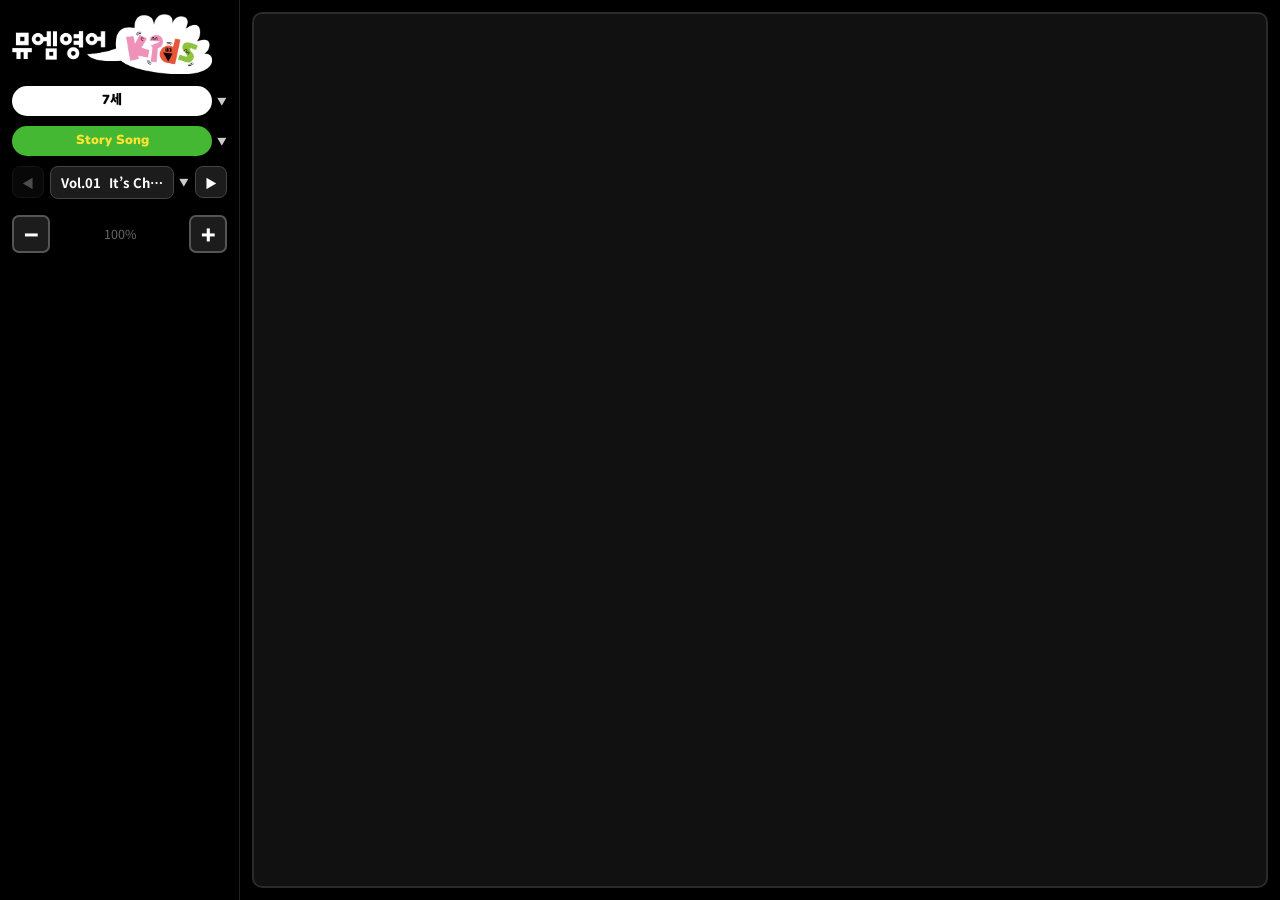
==== index.html @ e42fb7f7 "뮤엠영어 Kids 뷰어를 PWA로 리팩토링 - 단일 저장본 HTML을 index.html / css / js / sw.js / manifest로 분리 - 나이(4–7세) 선택, 나" ====
<!DOCTYPE html>
<html lang="ko">
<head>
<meta charset="UTF-8">
<meta name="viewport" content="width=device-width, initial-scale=1.0, viewport-fit=cover">
<title>뮤엠영어 Kids</title>
<meta name="description" content="뮤엠영어 Kids 학습 콘텐츠 뷰어">
<meta name="theme-color" content="#000000">
<meta name="robots" content="noindex">
<link rel="manifest" href="./manifest.webmanifest">
<link rel="icon" href="./favicon.ico" sizes="16x16">
<link rel="icon" href="./icons/icon-192.png" type="image/png" sizes="192x192">
<link rel="apple-touch-icon" href="./icons/apple-touch-icon.png">
<meta name="apple-mobile-web-app-capable" content="yes">
<meta name="mobile-web-app-capable" content="yes">
<meta name="apple-mobile-web-app-status-bar-style" content="black">
<meta name="apple-mobile-web-app-title" content="뮤엠Kids">
<link rel="preconnect" href="https://fonts.googleapis.com">
<link rel="preconnect" href="https://fonts.gstatic.com" crossorigin>
<link rel="stylesheet" href="https://fonts.googleapis.com/css2?family=Nunito:wght@700;900&family=Noto+Sans+KR:wght@400;700&display=swap">
<link rel="stylesheet" href="./css/app.css">
</head>
<body>
<div class="page">

  <!-- 좌측(세로: 상단) 패널 -->
  <header class="left-panel">

    <h1 class="logo-wrap">
      <img class="logo" src="./icons/logo.png" alt="뮤엠영어 Kids" width="1156" height="349">
    </h1>

    <div class="selector-row">
      <!-- 나이 -->
      <div class="dropdown" id="age-dd">
        <button type="button" class="dropdown-btn" aria-haspopup="listbox" aria-expanded="false" aria-label="나이 선택">
          <span class="age-pill" data-display></span>
          <span class="arrow" aria-hidden="true">▼</span>
        </button>
        <ul class="dropdown-panel" role="listbox" aria-label="나이"></ul>
      </div>

      <!-- 카테고리 -->
      <div class="dropdown" id="cat-dd">
        <button type="button" class="dropdown-btn" aria-haspopup="listbox" aria-expanded="false" aria-label="카테고리 선택">
          <span class="cat-pill" data-display></span>
          <span class="arrow" aria-hidden="true">▼</span>
        </button>
        <ul class="dropdown-panel" role="listbox" aria-label="카테고리"></ul>
      </div>

      <!-- Volume + 이전/다음 -->
      <div class="vol-row">
        <button type="button" class="nav-btn" id="prev-vol" aria-label="이전 Vol">◀</button>
        <div class="dropdown" id="vol-dd">
          <button type="button" class="dropdown-btn" aria-haspopup="listbox" aria-expanded="false" aria-label="Vol 선택">
            <span class="vol-pill" data-display></span>
            <span class="arrow" aria-hidden="true">▼</span>
          </button>
          <ul class="dropdown-panel" role="listbox" aria-label="Vol"></ul>
        </div>
        <button type="button" class="nav-btn" id="next-vol" aria-label="다음 Vol">▶</button>
      </div>
    </div>

    <!-- 가로 크기 조절 (가로 모드에서만 표시) -->
    <div class="width-ctrl">
      <button type="button" id="width-down" title="축소" aria-label="화면 폭 축소">−</button>
      <span class="size-label" id="size-label" aria-live="polite">100%</span>
      <button type="button" id="width-up" title="확대" aria-label="화면 폭 확대">+</button>
    </div>

    <button type="button" class="install-btn" id="install-btn" hidden>앱 설치</button>

  </header>

  <!-- 콘텐츠 영역 -->
  <main class="iframe-area">
    <div class="iframe-box">
      <iframe id="viewer" title="뮤엠영어 Kids 콘텐츠" allow="autoplay; fullscreen" allowfullscreen></iframe>
      <div class="offline-overlay" id="offline-overlay" hidden>
        <div class="big">오프라인</div>
        <div class="sub">인터넷 연결이 필요합니다.<br>연결되면 자동으로 다시 불러옵니다.</div>
      </div>
    </div>
  </main>

</div>

<!-- iOS 설치 안내 -->
<div class="modal" id="ios-modal" hidden>
  <div class="modal-card" role="dialog" aria-modal="true" aria-labelledby="ios-modal-title">
    <h2 id="ios-modal-title">홈 화면에 추가하기</h2>
    <p>Safari 하단의 <b>공유</b> 버튼을 누른 뒤<br><b>홈 화면에 추가</b>를 선택하세요.</p>
    <button type="button" id="ios-modal-close">확인</button>
  </div>
</div>

<script src="./js/data.js"></script>
<script src="./js/app.js"></script>
</body>
</html>
---- css/app.css ----
:root {
  --bg: #000;
  --fg: #fff;
  --muted: #666;
  --surface: #1c1c1c;
  --surface-hover: #2a2a2a;
  --panel: #1a1a1a;
  --line: #222;
  --line-strong: #444;
  --accent: #ffe234;
}

* { box-sizing: border-box; margin: 0; padding: 0; }
html, body {
  height: 100%; background: var(--bg); color: var(--fg);
  font-family: 'Noto Sans KR', sans-serif; overflow: hidden;
}
button { font: inherit; color: inherit; }
[hidden] { display: none !important; }

.page {
  display: flex; flex-direction: column; height: 100vh; height: 100dvh;
  padding: env(safe-area-inset-top) env(safe-area-inset-right) env(safe-area-inset-bottom) env(safe-area-inset-left);
}

.left-panel {
  display: flex; flex-direction: column; flex-shrink: 0;
  padding: 10px 14px 6px 14px; gap: 8px;
}

.iframe-area {
  flex: 1; padding: 0 12px 12px 12px;
  display: flex; flex-direction: column; min-height: 0;
}

/* ── 로고 ── */
.logo-wrap { display: flex; align-items: center; flex-shrink: 0; line-height: 0; }
.logo { height: 44px; width: auto; }

/* ── 셀렉터 ── */
.selector-row { display: flex; align-items: center; flex-wrap: wrap; gap: 8px; }
.dropdown { position: relative; }
.dropdown-btn {
  display: flex; align-items: center; gap: 5px; cursor: pointer; user-select: none;
  background: none; border: none; padding: 0; text-align: left;
}
.dropdown-btn:focus-visible, .nav-btn:focus-visible, .width-ctrl button:focus-visible,
.install-btn:focus-visible, .panel-item:focus-visible {
  outline: 2px solid var(--accent); outline-offset: 2px;
}

.cat-pill, .age-pill {
  display: flex; align-items: center; justify-content: center;
  font-family: 'Nunito', 'Noto Sans KR', sans-serif; font-weight: 900; font-size: 0.82rem;
  color: #fff; border-radius: 50px; padding: 7px 14px;
  line-height: 1.2; text-align: center; white-space: nowrap;
  transition: filter 0.15s; min-width: 70px;
}
.age-pill { background: #fff; color: #000; min-width: 56px; }
.dropdown-btn:hover .cat-pill, .dropdown-btn:hover .age-pill { filter: brightness(1.15); }

.vol-row { display: flex; align-items: center; gap: 6px; min-width: 0; }
.vol-pill {
  display: block; overflow: hidden; text-overflow: ellipsis;
  background: var(--surface); border: 1.5px solid var(--line-strong); border-radius: 8px;
  padding: 6px 10px; font-size: 0.82rem; font-weight: 700;
  white-space: pre; transition: background 0.15s;
}
.dropdown-btn:hover .vol-pill { background: var(--surface-hover); }
.arrow { font-size: 0.6rem; opacity: 0.8; flex-shrink: 0; }

.nav-btn {
  width: 32px; height: 32px; flex-shrink: 0;
  background: var(--surface); border: 1.5px solid var(--line-strong); border-radius: 8px;
  font-size: 0.75rem; cursor: pointer; transition: background 0.15s;
}
.nav-btn:hover:not(:disabled) { background: var(--surface-hover); }
.nav-btn:disabled { opacity: 0.3; cursor: default; }

/* ── 드롭다운 패널 ── */
.dropdown-panel {
  display: none; position: absolute; top: calc(100% + 6px); left: 0;
  list-style: none;
  background: var(--panel); border: 1px solid #333; border-radius: 10px;
  z-index: 200; min-width: 190px;
  max-height: 65vh; overflow-y: auto;
  scrollbar-width: thin; scrollbar-color: var(--line-strong) transparent;
  box-shadow: 0 8px 24px rgba(0,0,0,0.85);
}
.dropdown-panel.open { display: block; }
.dropdown-panel::-webkit-scrollbar { width: 4px; }
.dropdown-panel::-webkit-scrollbar-thumb { background: var(--line-strong); border-radius: 4px; }

.panel-item {
  display: flex; align-items: center; gap: 10px;
  padding: 10px 14px; cursor: pointer; font-size: 0.85rem;
  color: #bbb; border-bottom: 1px solid #252525; transition: background 0.1s;
  white-space: pre;
}
.panel-item:last-child { border-bottom: none; }
.panel-item:hover, .panel-item:focus { background: var(--surface-hover); color: #fff; outline: none; }
.panel-item[aria-selected="true"] { background: var(--line); color: var(--accent); font-weight: 700; }
.panel-dot { width: 10px; height: 10px; border-radius: 50%; flex-shrink: 0; }

/* ── 가로 크기 조절 ── */
.width-ctrl { display: none; align-items: center; gap: 8px; padding: 4px 0; flex-shrink: 0; }
.width-ctrl button {
  width: 38px; height: 38px;
  background: var(--surface); border: 2px solid #555; border-radius: 7px;
  font-size: 1.5rem; font-weight: 900; line-height: 1;
  cursor: pointer; display: flex; align-items: center; justify-content: center;
  transition: background 0.15s, border-color 0.15s; user-select: none; flex-shrink: 0;
}
.width-ctrl button:hover { background: #2d2d2d; border-color: #888; }
.width-ctrl button:active { transform: scale(0.92); }
.width-ctrl .size-label { flex: 1; text-align: center; font-size: 0.78rem; color: var(--muted); white-space: nowrap; }

/* ── 설치 버튼 ── */
.install-btn {
  align-self: flex-start;
  background: var(--accent); color: #000; border: none; border-radius: 50px;
  padding: 7px 16px; font-weight: 700; font-size: 0.82rem; cursor: pointer;
}
.install-btn:hover { filter: brightness(1.08); }

/* ── iframe ── */
.iframe-box {
  position: relative;
  flex: 1; border: 2px solid #2a2a2a; border-radius: 10px;
  overflow-x: hidden; overflow-y: auto;
  background: #111; display: flex;
  align-items: flex-start; justify-content: center;
  min-height: 0;
}
.iframe-box iframe { width: 100%; height: 100%; min-height: 730px; border: none; display: block; }

.offline-overlay {
  position: absolute; inset: 0; z-index: 10;
  display: flex; flex-direction: column; align-items: center; justify-content: center;
  background: rgba(0,0,0,0.92); text-align: center; padding: 30px;
}
.offline-overlay .big { font-size: 1.8rem; font-weight: 900; color: var(--accent); }
.offline-overlay .sub { font-size: 0.9rem; margin-top: 10px; line-height: 1.7; color: #aaa; }

/* ── iOS 설치 안내 ── */
.modal {
  position: fixed; inset: 0; z-index: 500;
  display: flex; align-items: center; justify-content: center;
  background: rgba(0,0,0,0.75); padding: 16px;
}
.modal-card {
  background: var(--panel); border: 1px solid #333; border-radius: 14px;
  padding: 22px; max-width: 320px; text-align: center; line-height: 1.6;
}
.modal-card h2 { font-size: 1.05rem; margin-bottom: 10px; }
.modal-card p { font-size: 0.88rem; color: #ccc; }
.modal-card button {
  margin-top: 16px; background: var(--accent); color: #000; border: none;
  border-radius: 50px; padding: 8px 24px; font-weight: 700; cursor: pointer;
}

/* ── 카테고리 색상 ── */
.c-audio    { background: #22b04b; }
.c-story    { background: #44b832; color: #ffe234 !important; }
.c-anim     { background: #ff6030; }
.c-chant    { background: #f8b500; color: #000 !important; }
.c-theme    { background: #8844ee; color: #ffe234 !important; }
.c-drama    { background: #ff2266; }
.c-telling  { background: #00aaff; }
.c-speaking { background: #cc66ee; }
.c-dance    { background: #cc1111; }
.c-alphabet { background: #e7428d; }
.c-all      { background: #f5e200; color: #000 !important; }

/* ── 가로 모드 (기본 규칙을 덮어쓰도록 맨 끝에 둠) ── */
@media (orientation: landscape) {
  .page { flex-direction: row; }

  .left-panel {
    width: 240px; height: 100%; padding: 14px 12px;
    gap: 12px; border-right: 1px solid var(--line);
    overflow-x: hidden; overflow-y: auto;
    scrollbar-width: thin; scrollbar-color: #333 transparent;
  }
  .left-panel::-webkit-scrollbar { width: 3px; }
  .left-panel::-webkit-scrollbar-thumb { background: #333; border-radius: 3px; }

  .iframe-area { padding: 12px; height: 100%; min-width: 0; }

  .logo { height: auto; width: 100%; max-width: 200px; }

  .selector-row { flex-direction: column; flex-wrap: nowrap; align-items: stretch; gap: 10px; }
  .selector-row .dropdown-btn,
  .selector-row .cat-pill,
  .selector-row .age-pill { width: 100%; }
  .selector-row .vol-pill { flex: 1; width: 0; min-width: 0; }
  .selector-row .dropdown-panel { width: 100%; min-width: 0; }
  .selector-row .panel-item { white-space: normal; }
  .vol-row { position: relative; }
  .vol-row .dropdown { position: static; flex: 1; width: 0; min-width: 0; }

  .width-ctrl { display: flex; }
  .install-btn { align-self: stretch; margin-top: auto; }
}
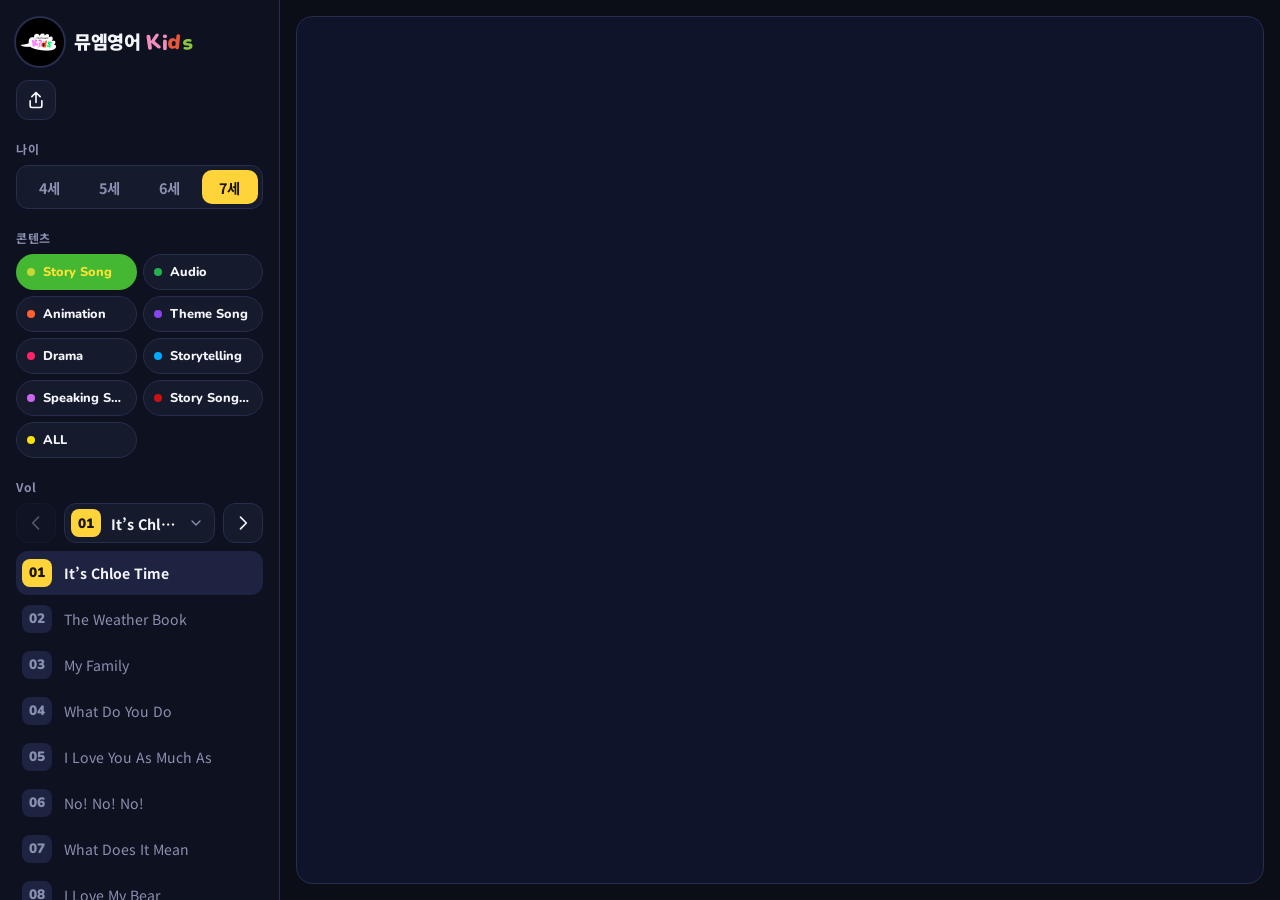
==== commit e10c150e: "로고·UX·디자인 개편 - 로고: 공식 원형 배지 + '뮤엠영어 Kids' 글자(공식 색)로 변경 - 드롭다운 제거: 나이 세그먼트, 카테고리 칩, Vol 목록을 한 번 탭으로 선" ====
--- a/index.html
+++ b/index.html
@@ -5,7 +5,7 @@
 <meta name="viewport" content="width=device-width, initial-scale=1.0, viewport-fit=cover">
 <title>뮤엠영어 Kids</title>
 <meta name="description" content="뮤엠영어 Kids 학습 콘텐츠 뷰어">
-<meta name="theme-color" content="#000000">
+<meta name="theme-color" content="#0b0d17">
 <meta name="robots" content="noindex">
 <link rel="manifest" href="./manifest.webmanifest">
 <link rel="icon" href="./favicon.ico" sizes="16x16">
@@ -17,84 +17,106 @@
 <meta name="apple-mobile-web-app-title" content="뮤엠Kids">
 <link rel="preconnect" href="https://fonts.googleapis.com">
 <link rel="preconnect" href="https://fonts.gstatic.com" crossorigin>
-<link rel="stylesheet" href="https://fonts.googleapis.com/css2?family=Nunito:wght@700;900&family=Noto+Sans+KR:wght@400;700&display=swap">
+<link rel="stylesheet" href="https://fonts.googleapis.com/css2?family=Nunito:wght@700;800;900&family=Noto+Sans+KR:wght@400;500;700;900&display=swap">
 <link rel="stylesheet" href="./css/app.css">
 </head>
 <body>
-<div class="page">
+<div class="app">
 
-  <!-- 좌측(세로: 상단) 패널 -->
-  <header class="left-panel">
+  <!-- 컨트롤 (세로: 상단 / 가로: 좌측 사이드바) -->
+  <aside class="sidebar">
 
-    <h1 class="logo-wrap">
-      <img class="logo" src="./icons/logo.png" alt="뮤엠영어 Kids" width="1156" height="349">
-    </h1>
+    <header class="brand">
+      <img class="brand-badge" src="./icons/icon-192.png" alt="" width="192" height="192">
+      <h1 class="brand-name">
+        <span class="brand-ko">뮤엠영어</span>
+        <span class="brand-kids" aria-label="Kids"><b>K</b><b>i</b><b>d</b><b>s</b></span>
+      </h1>
+      <div class="brand-actions">
+        <button type="button" class="icon-btn" id="share-btn" aria-label="지금 보는 화면 링크 공유" title="링크 공유">
+          <svg viewBox="0 0 24 24" aria-hidden="true"><path d="M12 3v12M7 8l5-5 5 5M5 13v6a2 2 0 0 0 2 2h10a2 2 0 0 0 2-2v-6"/></svg>
+        </button>
+        <button type="button" class="install-btn" id="install-btn" hidden>
+          <svg viewBox="0 0 24 24" aria-hidden="true"><path d="M12 3v12M7 10l5 5 5-5M5 21h14"/></svg>
+          <span>앱 설치</span>
+        </button>
+      </div>
+    </header>
 
-    <div class="selector-row">
-      <!-- 나이 -->
-      <div class="dropdown" id="age-dd">
-        <button type="button" class="dropdown-btn" aria-haspopup="listbox" aria-expanded="false" aria-label="나이 선택">
-          <span class="age-pill" data-display></span>
-          <span class="arrow" aria-hidden="true">▼</span>
+    <section class="block" aria-labelledby="age-title">
+      <h2 class="block-title" id="age-title">나이</h2>
+      <div class="segmented" id="age-group" role="radiogroup" aria-labelledby="age-title"></div>
+    </section>
+
+    <section class="block" aria-labelledby="cat-title">
+      <h2 class="block-title" id="cat-title">콘텐츠</h2>
+      <div class="cat-list" id="cat-group" role="radiogroup" aria-labelledby="cat-title"></div>
+    </section>
+
+    <section class="block vol-block" aria-labelledby="vol-title">
+      <h2 class="block-title" id="vol-title">Vol</h2>
+      <div class="vol-nav">
+        <button type="button" class="step-btn" id="prev-vol" aria-label="이전 Vol">
+          <svg viewBox="0 0 24 24" aria-hidden="true"><path d="M15 5l-7 7 7 7"/></svg>
         </button>
-        <ul class="dropdown-panel" role="listbox" aria-label="나이"></ul>
+        <button type="button" class="vol-current" id="vol-current" aria-haspopup="dialog">
+          <span class="vol-num" id="vol-current-num"></span>
+          <span class="vol-name" id="vol-current-name"></span>
+          <svg class="chev" viewBox="0 0 24 24" aria-hidden="true"><path d="M6 9l6 6 6-6"/></svg>
+        </button>
+        <button type="button" class="step-btn" id="next-vol" aria-label="다음 Vol">
+          <svg viewBox="0 0 24 24" aria-hidden="true"><path d="M9 5l7 7-7 7"/></svg>
+        </button>
       </div>
+      <div class="vol-list" id="vol-list" role="radiogroup" aria-labelledby="vol-title"></div>
+    </section>
 
-      <!-- 카테고리 -->
-      <div class="dropdown" id="cat-dd">
-        <button type="button" class="dropdown-btn" aria-haspopup="listbox" aria-expanded="false" aria-label="카테고리 선택">
-          <span class="cat-pill" data-display></span>
-          <span class="arrow" aria-hidden="true">▼</span>
-        </button>
-        <ul class="dropdown-panel" role="listbox" aria-label="카테고리"></ul>
-      </div>
+    <section class="block width-block" aria-labelledby="width-title">
+      <h2 class="block-title" id="width-title">화면 너비 <output id="size-label" for="width-range">100%</output></h2>
+      <input type="range" id="width-range" min="40" max="100" step="10" value="100" aria-labelledby="width-title">
+    </section>
 
-      <!-- Volume + 이전/다음 -->
-      <div class="vol-row">
-        <button type="button" class="nav-btn" id="prev-vol" aria-label="이전 Vol">◀</button>
-        <div class="dropdown" id="vol-dd">
-          <button type="button" class="dropdown-btn" aria-haspopup="listbox" aria-expanded="false" aria-label="Vol 선택">
-            <span class="vol-pill" data-display></span>
-            <span class="arrow" aria-hidden="true">▼</span>
-          </button>
-          <ul class="dropdown-panel" role="listbox" aria-label="Vol"></ul>
-        </div>
-        <button type="button" class="nav-btn" id="next-vol" aria-label="다음 Vol">▶</button>
-      </div>
-    </div>
+  </aside>
 
-    <!-- 가로 크기 조절 (가로 모드에서만 표시) -->
-    <div class="width-ctrl">
-      <button type="button" id="width-down" title="축소" aria-label="화면 폭 축소">−</button>
-      <span class="size-label" id="size-label" aria-live="polite">100%</span>
-      <button type="button" id="width-up" title="확대" aria-label="화면 폭 확대">+</button>
-    </div>
-
-    <button type="button" class="install-btn" id="install-btn" hidden>앱 설치</button>
-
-  </header>
-
-  <!-- 콘텐츠 영역 -->
-  <main class="iframe-area">
-    <div class="iframe-box">
+  <!-- 콘텐츠 -->
+  <main class="stage">
+    <div class="frame">
       <iframe id="viewer" title="뮤엠영어 Kids 콘텐츠" allow="autoplay; fullscreen" allowfullscreen></iframe>
-      <div class="offline-overlay" id="offline-overlay" hidden>
-        <div class="big">오프라인</div>
-        <div class="sub">인터넷 연결이 필요합니다.<br>연결되면 자동으로 다시 불러옵니다.</div>
+      <div class="loader" id="loader" aria-hidden="true"><span class="spinner"></span></div>
+      <div class="offline" id="offline-overlay" role="status" hidden>
+        <svg viewBox="0 0 24 24" aria-hidden="true"><path d="M2 8.5a15 15 0 0 1 20 0M5.5 12a10 10 0 0 1 13 0M9 15.5a5 5 0 0 1 6 0M12 19h.01M3 3l18 18"/></svg>
+        <strong>인터넷 연결이 필요해요</strong>
+        <span>연결되면 자동으로 다시 불러옵니다.</span>
       </div>
     </div>
   </main>
 
 </div>
 
+<!-- Vol 선택 시트 (세로 화면) -->
+<div class="sheet-backdrop" id="vol-sheet" hidden>
+  <div class="sheet" role="dialog" aria-modal="true" aria-labelledby="sheet-title">
+    <div class="sheet-handle" aria-hidden="true"></div>
+    <div class="sheet-head">
+      <h2 id="sheet-title">Vol 선택</h2>
+      <button type="button" class="icon-btn" id="sheet-close" aria-label="닫기">
+        <svg viewBox="0 0 24 24" aria-hidden="true"><path d="M6 6l12 12M18 6L6 18"/></svg>
+      </button>
+    </div>
+    <div class="vol-list" id="sheet-list" role="radiogroup" aria-labelledby="sheet-title"></div>
+  </div>
+</div>
+
 <!-- iOS 설치 안내 -->
-<div class="modal" id="ios-modal" hidden>
-  <div class="modal-card" role="dialog" aria-modal="true" aria-labelledby="ios-modal-title">
+<div class="sheet-backdrop is-center" id="ios-modal" hidden>
+  <div class="sheet sheet-center" role="dialog" aria-modal="true" aria-labelledby="ios-modal-title">
     <h2 id="ios-modal-title">홈 화면에 추가하기</h2>
     <p>Safari 하단의 <b>공유</b> 버튼을 누른 뒤<br><b>홈 화면에 추가</b>를 선택하세요.</p>
-    <button type="button" id="ios-modal-close">확인</button>
+    <button type="button" class="primary-btn" id="ios-modal-close">확인</button>
   </div>
 </div>
+
+<div class="toast" id="toast" role="status" aria-live="polite"></div>
 
 <script src="./js/data.js"></script>
 <script src="./js/app.js"></script>
--- a/css/app.css
+++ b/css/app.css
@@ -1,204 +1,278 @@
 :root {
-  --bg: #000;
-  --fg: #fff;
-  --muted: #666;
-  --surface: #1c1c1c;
-  --surface-hover: #2a2a2a;
-  --panel: #1a1a1a;
-  --line: #222;
-  --line-strong: #444;
-  --accent: #ffe234;
+  --bg: #0b0d17;
+  --side: #0e1120;
+  --surface: #151a2c;
+  --surface-2: #1d2340;
+  --surface-hover: #222a4a;
+  --line: #262d4d;
+  --text: #f4f5fb;
+  --muted: #8a90b0;
+  --accent: #ffd43b;
+  --on-accent: #1a1400;
+  --kids-pink: #ef8fbb;
+  --kids-red: #e9573a;
+  --kids-green: #8cc540;
+  --r-sm: 10px;
+  --r: 12px;
+  --r-lg: 16px;
+  --tap: 40px;
 }
 
 * { box-sizing: border-box; margin: 0; padding: 0; }
 html, body {
-  height: 100%; background: var(--bg); color: var(--fg);
+  height: 100%; background: var(--bg); color: var(--text);
   font-family: 'Noto Sans KR', sans-serif; overflow: hidden;
-}
-button { font: inherit; color: inherit; }
+  -webkit-tap-highlight-color: transparent;
+}
+button, input, output { font: inherit; color: inherit; }
+button { cursor: pointer; background: none; border: none; }
 [hidden] { display: none !important; }
-
-.page {
+:focus-visible { outline: 2px solid var(--accent); outline-offset: 2px; }
+
+svg { width: 20px; height: 20px; fill: none; stroke: currentColor; stroke-width: 2; stroke-linecap: round; stroke-linejoin: round; flex-shrink: 0; }
+
+/* ── 레이아웃 (세로 화면 기본) ── */
+.app {
   display: flex; flex-direction: column; height: 100vh; height: 100dvh;
   padding: env(safe-area-inset-top) env(safe-area-inset-right) env(safe-area-inset-bottom) env(safe-area-inset-left);
 }
 
-.left-panel {
-  display: flex; flex-direction: column; flex-shrink: 0;
-  padding: 10px 14px 6px 14px; gap: 8px;
-}
-
-.iframe-area {
-  flex: 1; padding: 0 12px 12px 12px;
-  display: flex; flex-direction: column; min-height: 0;
-}
-
-/* ── 로고 ── */
-.logo-wrap { display: flex; align-items: center; flex-shrink: 0; line-height: 0; }
-.logo { height: 44px; width: auto; }
-
-/* ── 셀렉터 ── */
-.selector-row { display: flex; align-items: center; flex-wrap: wrap; gap: 8px; }
-.dropdown { position: relative; }
-.dropdown-btn {
-  display: flex; align-items: center; gap: 5px; cursor: pointer; user-select: none;
-  background: none; border: none; padding: 0; text-align: left;
-}
-.dropdown-btn:focus-visible, .nav-btn:focus-visible, .width-ctrl button:focus-visible,
-.install-btn:focus-visible, .panel-item:focus-visible {
-  outline: 2px solid var(--accent); outline-offset: 2px;
-}
-
-.cat-pill, .age-pill {
+.sidebar {
+  display: flex; flex-direction: column; gap: 10px; flex-shrink: 0;
+  padding: 12px 16px 10px;
+}
+
+.stage { flex: 1; min-height: 0; padding: 0 12px 12px; display: flex; }
+
+/* ── 브랜드 ── */
+.brand { display: flex; align-items: center; gap: 10px; }
+.brand-badge { width: 40px; height: 40px; border-radius: 50%; flex-shrink: 0; box-shadow: 0 0 0 2px var(--line); }
+.brand-name { display: flex; align-items: baseline; gap: 6px; line-height: 1; white-space: nowrap; }
+.brand-ko { font-size: 1.15rem; font-weight: 900; letter-spacing: -0.5px; }
+.brand-kids { font-family: 'Nunito', sans-serif; font-size: 1.3rem; font-weight: 900; letter-spacing: 0.5px; }
+.brand-kids b { display: inline-block; font-weight: 900; }
+.brand-kids b:nth-child(1) { color: var(--kids-pink); transform: rotate(-8deg); }
+.brand-kids b:nth-child(2) { color: var(--kids-pink); transform: translateY(1px); }
+.brand-kids b:nth-child(3) { color: var(--kids-red); transform: rotate(6deg); }
+.brand-kids b:nth-child(4) { color: var(--kids-green); transform: rotate(-6deg); }
+.brand-actions { margin-left: auto; display: flex; gap: 8px; }
+
+.icon-btn {
+  width: var(--tap); height: var(--tap); border-radius: var(--r);
+  display: inline-flex; align-items: center; justify-content: center;
+  background: var(--surface); border: 1px solid var(--line); color: var(--text);
+  transition: background 0.15s;
+}
+.icon-btn:hover { background: var(--surface-hover); }
+
+.install-btn, .primary-btn {
+  height: var(--tap); padding: 0 14px; border-radius: var(--r);
+  display: inline-flex; align-items: center; justify-content: center; gap: 6px;
+  background: var(--accent); color: var(--on-accent);
+  font-weight: 700; font-size: 0.85rem; white-space: nowrap;
+  transition: filter 0.15s;
+}
+.install-btn:hover, .primary-btn:hover { filter: brightness(1.06); }
+
+/* ── 블록 제목 (세로 화면에서는 화면 낭독기 전용) ── */
+.block-title {
+  position: absolute; width: 1px; height: 1px; overflow: hidden;
+  clip: rect(0 0 0 0); white-space: nowrap;
+}
+
+/* ── 나이 세그먼트 ── */
+.segmented {
+  display: grid; grid-template-columns: repeat(4, 1fr); gap: 4px;
+  padding: 4px; border-radius: var(--r); background: var(--surface); border: 1px solid var(--line);
+}
+.seg {
+  height: 34px; border-radius: var(--r-sm);
+  font-weight: 700; font-size: 0.9rem; color: var(--muted);
+  transition: background 0.15s, color 0.15s;
+}
+.seg:hover { color: var(--text); }
+.seg[aria-checked="true"] { background: var(--accent); color: var(--on-accent); }
+
+/* ── 카테고리 칩 ── */
+.cat-list {
+  display: flex; gap: 8px; overflow-x: auto; scroll-snap-type: x proximity; scroll-padding-inline: 16px;
+  margin: 0 -16px; padding: 2px 16px 4px; scrollbar-width: none;
+}
+.cat-list::-webkit-scrollbar { display: none; }
+.chip {
+  display: inline-flex; align-items: center; gap: 8px; flex-shrink: 0; scroll-snap-align: start;
+  height: 36px; padding: 0 14px; border-radius: 999px;
+  background: var(--surface); border: 1px solid var(--line);
+  font-family: 'Nunito', 'Noto Sans KR', sans-serif; font-weight: 800; font-size: 0.85rem;
+  white-space: nowrap; transition: background 0.15s, border-color 0.15s;
+}
+.chip:hover { background: var(--surface-hover); }
+.chip .dot { width: 8px; height: 8px; border-radius: 50%; flex-shrink: 0; }
+.chip[aria-checked="true"] { border-color: transparent; color: #fff; }
+.chip[aria-checked="true"] .dot { background: currentColor !important; opacity: 0.7; }
+
+/* ── Vol ── */
+.vol-nav { display: grid; grid-template-columns: var(--tap) 1fr var(--tap); gap: 8px; }
+.step-btn {
+  height: var(--tap); border-radius: var(--r);
+  display: inline-flex; align-items: center; justify-content: center;
+  background: var(--surface); border: 1px solid var(--line);
+  transition: background 0.15s, opacity 0.15s;
+}
+.step-btn:hover:not(:disabled) { background: var(--surface-hover); }
+.step-btn:disabled { opacity: 0.3; cursor: default; }
+
+.vol-current {
+  display: flex; align-items: center; gap: 10px; min-width: 0;
+  height: var(--tap); padding: 0 10px 0 6px; border-radius: var(--r);
+  background: var(--surface); border: 1px solid var(--line); text-align: left;
+  transition: background 0.15s;
+}
+.vol-current:hover { background: var(--surface-hover); }
+.vol-num {
+  flex-shrink: 0; min-width: 30px; height: 28px; padding: 0 6px; border-radius: 8px;
+  display: inline-flex; align-items: center; justify-content: center;
+  background: var(--accent); color: var(--on-accent);
+  font-family: 'Nunito', sans-serif; font-weight: 900; font-size: 0.85rem;
+}
+.vol-name { flex: 1; min-width: 0; overflow: hidden; text-overflow: ellipsis; white-space: nowrap; font-weight: 700; font-size: 0.9rem; }
+.vol-current .chev { width: 16px; height: 16px; color: var(--muted); }
+
+.vol-list { display: flex; flex-direction: column; gap: 2px; }
+.vol-block > .vol-list { display: none; }
+.vol-item {
+  display: flex; align-items: center; gap: 12px; width: 100%;
+  min-height: 44px; padding: 6px 10px 6px 6px; border-radius: var(--r);
+  text-align: left; color: var(--muted); font-size: 0.88rem; line-height: 1.35;
+  transition: background 0.12s, color 0.12s;
+}
+.vol-item:hover { background: var(--surface); color: var(--text); }
+.vol-item .vol-num { background: var(--surface-2); color: var(--muted); }
+.vol-item[aria-checked="true"] { background: var(--surface-2); color: var(--text); font-weight: 700; }
+.vol-item[aria-checked="true"] .vol-num { background: var(--accent); color: var(--on-accent); }
+
+/* ── 화면 너비 (가로 화면 전용) ── */
+.width-block { display: none; }
+.width-block input[type="range"] { width: 100%; accent-color: var(--accent); }
+
+/* ── 콘텐츠 무대 ── */
+.frame {
+  position: relative; flex: 1; min-width: 0;
+  border-radius: var(--r-lg); border: 1px solid var(--line); background: #10142a;
+  overflow-x: hidden; overflow-y: auto;
+  display: flex; align-items: flex-start; justify-content: center;
+}
+.frame iframe { width: 100%; height: 100%; min-height: 730px; border: none; display: block; transition: width 0.2s; }
+
+.loader {
+  position: absolute; inset: 0; z-index: 5;
   display: flex; align-items: center; justify-content: center;
-  font-family: 'Nunito', 'Noto Sans KR', sans-serif; font-weight: 900; font-size: 0.82rem;
-  color: #fff; border-radius: 50px; padding: 7px 14px;
-  line-height: 1.2; text-align: center; white-space: nowrap;
-  transition: filter 0.15s; min-width: 70px;
-}
-.age-pill { background: #fff; color: #000; min-width: 56px; }
-.dropdown-btn:hover .cat-pill, .dropdown-btn:hover .age-pill { filter: brightness(1.15); }
-
-.vol-row { display: flex; align-items: center; gap: 6px; min-width: 0; }
-.vol-pill {
-  display: block; overflow: hidden; text-overflow: ellipsis;
-  background: var(--surface); border: 1.5px solid var(--line-strong); border-radius: 8px;
-  padding: 6px 10px; font-size: 0.82rem; font-weight: 700;
-  white-space: pre; transition: background 0.15s;
-}
-.dropdown-btn:hover .vol-pill { background: var(--surface-hover); }
-.arrow { font-size: 0.6rem; opacity: 0.8; flex-shrink: 0; }
-
-.nav-btn {
-  width: 32px; height: 32px; flex-shrink: 0;
-  background: var(--surface); border: 1.5px solid var(--line-strong); border-radius: 8px;
-  font-size: 0.75rem; cursor: pointer; transition: background 0.15s;
-}
-.nav-btn:hover:not(:disabled) { background: var(--surface-hover); }
-.nav-btn:disabled { opacity: 0.3; cursor: default; }
-
-/* ── 드롭다운 패널 ── */
-.dropdown-panel {
-  display: none; position: absolute; top: calc(100% + 6px); left: 0;
-  list-style: none;
-  background: var(--panel); border: 1px solid #333; border-radius: 10px;
-  z-index: 200; min-width: 190px;
-  max-height: 65vh; overflow-y: auto;
-  scrollbar-width: thin; scrollbar-color: var(--line-strong) transparent;
-  box-shadow: 0 8px 24px rgba(0,0,0,0.85);
-}
-.dropdown-panel.open { display: block; }
-.dropdown-panel::-webkit-scrollbar { width: 4px; }
-.dropdown-panel::-webkit-scrollbar-thumb { background: var(--line-strong); border-radius: 4px; }
-
-.panel-item {
-  display: flex; align-items: center; gap: 10px;
-  padding: 10px 14px; cursor: pointer; font-size: 0.85rem;
-  color: #bbb; border-bottom: 1px solid #252525; transition: background 0.1s;
-  white-space: pre;
-}
-.panel-item:last-child { border-bottom: none; }
-.panel-item:hover, .panel-item:focus { background: var(--surface-hover); color: #fff; outline: none; }
-.panel-item[aria-selected="true"] { background: var(--line); color: var(--accent); font-weight: 700; }
-.panel-dot { width: 10px; height: 10px; border-radius: 50%; flex-shrink: 0; }
-
-/* ── 가로 크기 조절 ── */
-.width-ctrl { display: none; align-items: center; gap: 8px; padding: 4px 0; flex-shrink: 0; }
-.width-ctrl button {
-  width: 38px; height: 38px;
-  background: var(--surface); border: 2px solid #555; border-radius: 7px;
-  font-size: 1.5rem; font-weight: 900; line-height: 1;
-  cursor: pointer; display: flex; align-items: center; justify-content: center;
-  transition: background 0.15s, border-color 0.15s; user-select: none; flex-shrink: 0;
-}
-.width-ctrl button:hover { background: #2d2d2d; border-color: #888; }
-.width-ctrl button:active { transform: scale(0.92); }
-.width-ctrl .size-label { flex: 1; text-align: center; font-size: 0.78rem; color: var(--muted); white-space: nowrap; }
-
-/* ── 설치 버튼 ── */
-.install-btn {
-  align-self: flex-start;
-  background: var(--accent); color: #000; border: none; border-radius: 50px;
-  padding: 7px 16px; font-weight: 700; font-size: 0.82rem; cursor: pointer;
-}
-.install-btn:hover { filter: brightness(1.08); }
-
-/* ── iframe ── */
-.iframe-box {
-  position: relative;
-  flex: 1; border: 2px solid #2a2a2a; border-radius: 10px;
-  overflow-x: hidden; overflow-y: auto;
-  background: #111; display: flex;
-  align-items: flex-start; justify-content: center;
-  min-height: 0;
-}
-.iframe-box iframe { width: 100%; height: 100%; min-height: 730px; border: none; display: block; }
-
-.offline-overlay {
+  background: rgba(11, 13, 23, 0.55); transition: opacity 0.25s; pointer-events: none;
+}
+.loader.done { opacity: 0; }
+.spinner {
+  width: 36px; height: 36px; border-radius: 50%;
+  border: 3px solid var(--line); border-top-color: var(--accent);
+  animation: spin 0.8s linear infinite;
+}
+@keyframes spin { to { transform: rotate(360deg); } }
+
+.offline {
   position: absolute; inset: 0; z-index: 10;
-  display: flex; flex-direction: column; align-items: center; justify-content: center;
-  background: rgba(0,0,0,0.92); text-align: center; padding: 30px;
-}
-.offline-overlay .big { font-size: 1.8rem; font-weight: 900; color: var(--accent); }
-.offline-overlay .sub { font-size: 0.9rem; margin-top: 10px; line-height: 1.7; color: #aaa; }
-
-/* ── iOS 설치 안내 ── */
-.modal {
+  display: flex; flex-direction: column; align-items: center; justify-content: center; gap: 8px;
+  background: rgba(11, 13, 23, 0.95); text-align: center; padding: 30px;
+}
+.offline svg { width: 48px; height: 48px; color: var(--accent); margin-bottom: 6px; }
+.offline strong { font-size: 1.15rem; }
+.offline span { font-size: 0.88rem; color: var(--muted); }
+
+/* ── 시트 / 모달 ── */
+.sheet-backdrop {
   position: fixed; inset: 0; z-index: 500;
-  display: flex; align-items: center; justify-content: center;
-  background: rgba(0,0,0,0.75); padding: 16px;
-}
-.modal-card {
-  background: var(--panel); border: 1px solid #333; border-radius: 14px;
-  padding: 22px; max-width: 320px; text-align: center; line-height: 1.6;
-}
-.modal-card h2 { font-size: 1.05rem; margin-bottom: 10px; }
-.modal-card p { font-size: 0.88rem; color: #ccc; }
-.modal-card button {
-  margin-top: 16px; background: var(--accent); color: #000; border: none;
-  border-radius: 50px; padding: 8px 24px; font-weight: 700; cursor: pointer;
+  display: flex; align-items: flex-end; justify-content: center;
+  background: rgba(0, 0, 0, 0.6); animation: fade 0.2s ease-out;
+}
+.sheet-backdrop.is-center { align-items: center; padding: 16px; }
+.sheet {
+  width: 100%; max-width: 520px; max-height: 78vh; max-height: 78dvh; overflow-y: auto;
+  background: var(--surface); border: 1px solid var(--line); border-bottom: none;
+  border-radius: 20px 20px 0 0;
+  padding: 8px 14px calc(14px + env(safe-area-inset-bottom));
+  animation: slide-up 0.25s ease-out;
+}
+.sheet-handle { width: 40px; height: 4px; border-radius: 2px; background: var(--line); margin: 2px auto 8px; }
+.sheet-head { display: flex; align-items: center; justify-content: space-between; padding: 0 2px 8px; }
+.sheet-head h2 { font-size: 1rem; }
+.sheet-center {
+  max-width: 340px; border-radius: 20px; border-bottom: 1px solid var(--line);
+  padding: 24px; text-align: center; line-height: 1.6;
+}
+.sheet-center h2 { font-size: 1.05rem; margin-bottom: 8px; }
+.sheet-center p { font-size: 0.9rem; color: #c9cce0; }
+.sheet-center .primary-btn { margin-top: 18px; padding: 0 28px; }
+@keyframes slide-up { from { transform: translateY(100%); } }
+@keyframes fade { from { opacity: 0; } }
+
+/* ── 토스트 ── */
+.toast {
+  position: fixed; left: 50%; bottom: calc(24px + env(safe-area-inset-bottom)); z-index: 600;
+  transform: translate(-50%, 16px); opacity: 0; pointer-events: none;
+  background: var(--text); color: var(--bg); font-weight: 700; font-size: 0.88rem;
+  padding: 10px 18px; border-radius: 999px; box-shadow: 0 8px 24px rgba(0, 0, 0, 0.4);
+  transition: opacity 0.2s, transform 0.2s;
+}
+.toast.show { opacity: 1; transform: translate(-50%, 0); }
+
+@media (prefers-reduced-motion: reduce) {
+  *, *::before, *::after { animation-duration: 0.01ms !important; transition-duration: 0.01ms !important; }
 }
 
 /* ── 카테고리 색상 ── */
 .c-audio    { background: #22b04b; }
 .c-story    { background: #44b832; color: #ffe234 !important; }
 .c-anim     { background: #ff6030; }
-.c-chant    { background: #f8b500; color: #000 !important; }
+.c-chant    { background: #f8b500; color: #1a1400 !important; }
 .c-theme    { background: #8844ee; color: #ffe234 !important; }
 .c-drama    { background: #ff2266; }
 .c-telling  { background: #00aaff; }
 .c-speaking { background: #cc66ee; }
 .c-dance    { background: #cc1111; }
 .c-alphabet { background: #e7428d; }
-.c-all      { background: #f5e200; color: #000 !important; }
-
-/* ── 가로 모드 (기본 규칙을 덮어쓰도록 맨 끝에 둠) ── */
+.c-all      { background: #f5e200; color: #1a1400 !important; }
+
+/* ── 가로 화면 (기본 규칙을 덮어쓰도록 맨 끝에 둠) ── */
 @media (orientation: landscape) {
-  .page { flex-direction: row; }
-
-  .left-panel {
-    width: 240px; height: 100%; padding: 14px 12px;
-    gap: 12px; border-right: 1px solid var(--line);
+  .app { flex-direction: row; }
+
+  .sidebar {
+    width: 280px; height: 100%; gap: 20px; padding: 18px 16px;
+    background: var(--side); border-right: 1px solid var(--line);
     overflow-x: hidden; overflow-y: auto;
-    scrollbar-width: thin; scrollbar-color: #333 transparent;
+    scrollbar-width: thin; scrollbar-color: var(--line) transparent;
   }
-  .left-panel::-webkit-scrollbar { width: 3px; }
-  .left-panel::-webkit-scrollbar-thumb { background: #333; border-radius: 3px; }
-
-  .iframe-area { padding: 12px; height: 100%; min-width: 0; }
-
-  .logo { height: auto; width: 100%; max-width: 200px; }
-
-  .selector-row { flex-direction: column; flex-wrap: nowrap; align-items: stretch; gap: 10px; }
-  .selector-row .dropdown-btn,
-  .selector-row .cat-pill,
-  .selector-row .age-pill { width: 100%; }
-  .selector-row .vol-pill { flex: 1; width: 0; min-width: 0; }
-  .selector-row .dropdown-panel { width: 100%; min-width: 0; }
-  .selector-row .panel-item { white-space: normal; }
-  .vol-row { position: relative; }
-  .vol-row .dropdown { position: static; flex: 1; width: 0; min-width: 0; }
-
-  .width-ctrl { display: flex; }
-  .install-btn { align-self: stretch; margin-top: auto; }
-}
+
+  .brand { flex-wrap: wrap; row-gap: 14px; }
+  .brand-badge { width: 48px; height: 48px; }
+  .brand-actions { margin-left: 0; width: 100%; }
+  .brand-actions .install-btn { flex: 1; }
+
+  .block-title {
+    position: static; width: auto; height: auto; overflow: visible; clip: auto;
+    display: flex; justify-content: space-between; align-items: baseline;
+    margin-bottom: 8px; font-size: 0.75rem; font-weight: 700; color: var(--muted); letter-spacing: 0.5px;
+  }
+  .block-title output { color: var(--text); font-weight: 700; }
+
+  .cat-list {
+    display: grid; grid-template-columns: 1fr 1fr; gap: 6px;
+    margin: 0; padding: 0; overflow: visible;
+  }
+  .chip { width: 100%; min-width: 0; padding: 0 10px; font-size: 0.8rem; }
+  .chip .label { overflow: hidden; text-overflow: ellipsis; }
+
+  .vol-block > .vol-list { display: flex; margin-top: 8px; }
+
+  .width-block { display: block; }
+
+  .stage { padding: 16px; height: 100%; }
+}
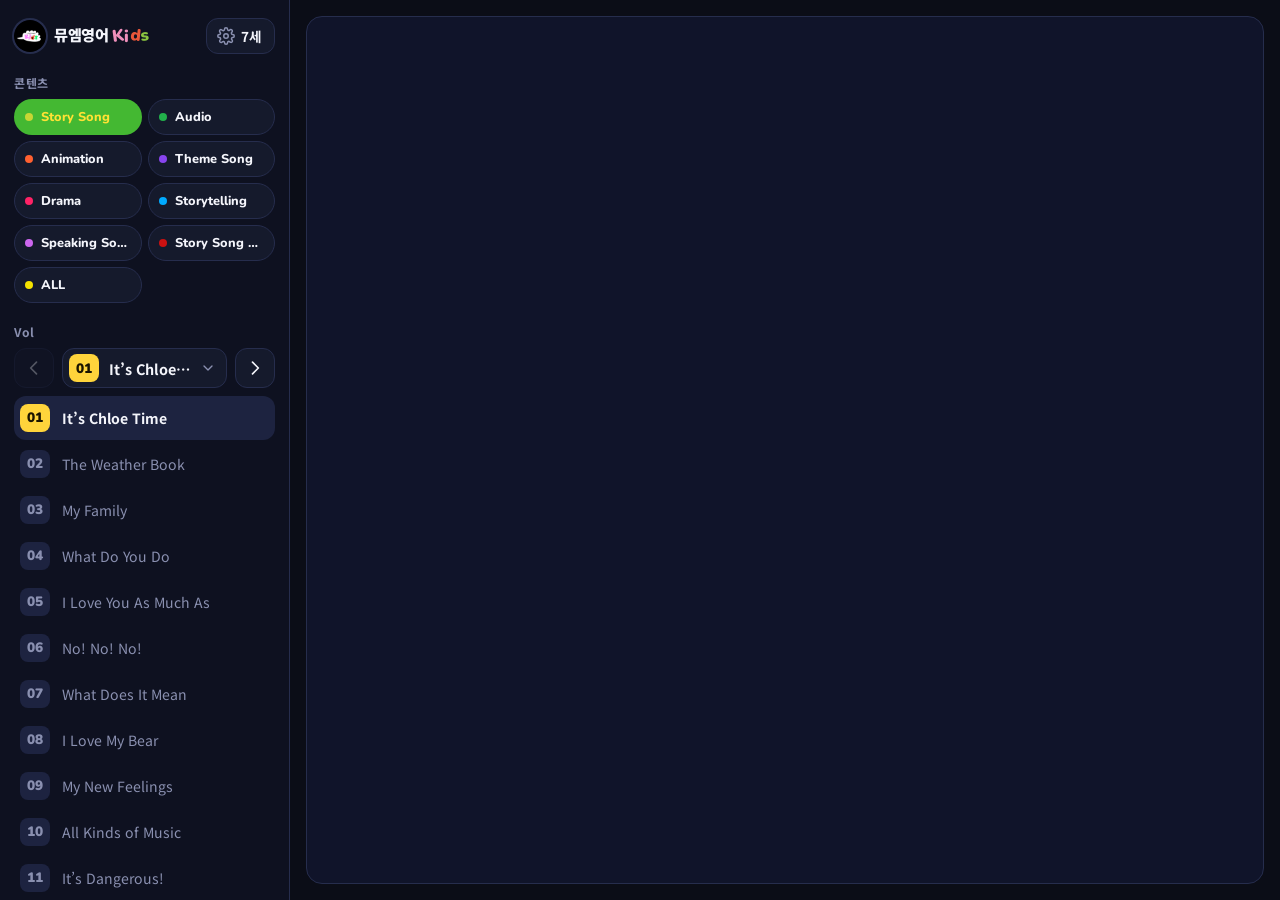
==== commit 6c6d940d: "상단 영역 정리: 나이·공유를 설정으로, 로고 축소 - 나이 선택, 화면 너비, 링크 공유를 설정 시트(⚙ 7세 버튼)로 이동 - 설치 버튼을 로고 오른쪽의 아이콘 버튼으로 변경," ====
--- a/index.html
+++ b/index.html
@@ -18,7 +18,7 @@
 <link rel="preconnect" href="https://fonts.googleapis.com">
 <link rel="preconnect" href="https://fonts.gstatic.com" crossorigin>
 <link rel="stylesheet" href="https://fonts.googleapis.com/css2?family=Nunito:wght@700;800;900&family=Noto+Sans+KR:wght@400;500;700;900&display=swap">
-<link rel="stylesheet" href="./css/app.css">
+<link rel="stylesheet" href="./css/app.css?v3">
 </head>
 <body>
 <div class="app">
@@ -32,21 +32,14 @@
         <span class="brand-ko">뮤엠영어</span>
         <span class="brand-kids" aria-label="Kids"><b>K</b><b>i</b><b>d</b><b>s</b></span>
       </h1>
-      <div class="brand-actions">
-        <button type="button" class="icon-btn" id="share-btn" aria-label="지금 보는 화면 링크 공유" title="링크 공유">
-          <svg viewBox="0 0 24 24" aria-hidden="true"><path d="M12 3v12M7 8l5-5 5 5M5 13v6a2 2 0 0 0 2 2h10a2 2 0 0 0 2-2v-6"/></svg>
-        </button>
-        <button type="button" class="install-btn" id="install-btn" hidden>
-          <svg viewBox="0 0 24 24" aria-hidden="true"><path d="M12 3v12M7 10l5 5 5-5M5 21h14"/></svg>
-          <span>앱 설치</span>
-        </button>
-      </div>
+      <button type="button" class="install-btn" id="install-btn" aria-label="앱 설치" title="앱 설치" hidden>
+        <svg viewBox="0 0 24 24" aria-hidden="true"><path d="M12 3v12M7 10l5 5 5-5M5 21h14"/></svg>
+      </button>
+      <button type="button" class="settings-btn" id="settings-btn" aria-haspopup="dialog" aria-expanded="false">
+        <svg viewBox="0 0 24 24" aria-hidden="true"><circle cx="12" cy="12" r="3"/><path d="M19.4 15a1.7 1.7 0 0 0 .3 1.8l.1.1a2 2 0 1 1-2.8 2.8l-.1-.1a1.7 1.7 0 0 0-1.8-.3 1.7 1.7 0 0 0-1 1.5V21a2 2 0 1 1-4 0v-.1a1.7 1.7 0 0 0-1.1-1.5 1.7 1.7 0 0 0-1.8.3l-.1.1a2 2 0 1 1-2.8-2.8l.1-.1a1.7 1.7 0 0 0 .3-1.8 1.7 1.7 0 0 0-1.5-1H3a2 2 0 1 1 0-4h.1a1.7 1.7 0 0 0 1.5-1.1 1.7 1.7 0 0 0-.3-1.8l-.1-.1a2 2 0 1 1 2.8-2.8l.1.1a1.7 1.7 0 0 0 1.8.3H9a1.7 1.7 0 0 0 1-1.5V3a2 2 0 1 1 4 0v.1a1.7 1.7 0 0 0 1 1.5 1.7 1.7 0 0 0 1.8-.3l.1-.1a2 2 0 1 1 2.8 2.8l-.1.1a1.7 1.7 0 0 0-.3 1.8V9a1.7 1.7 0 0 0 1.5 1H21a2 2 0 1 1 0 4h-.1a1.7 1.7 0 0 0-1.5 1z"/></svg>
+        <span id="settings-age"></span>
+      </button>
     </header>
-
-    <section class="block" aria-labelledby="age-title">
-      <h2 class="block-title" id="age-title">나이</h2>
-      <div class="segmented" id="age-group" role="radiogroup" aria-labelledby="age-title"></div>
-    </section>
 
     <section class="block" aria-labelledby="cat-title">
       <h2 class="block-title" id="cat-title">콘텐츠</h2>
@@ -69,11 +62,6 @@
         </button>
       </div>
       <div class="vol-list" id="vol-list" role="radiogroup" aria-labelledby="vol-title"></div>
-    </section>
-
-    <section class="block width-block" aria-labelledby="width-title">
-      <h2 class="block-title" id="width-title">화면 너비 <output id="size-label" for="width-range">100%</output></h2>
-      <input type="range" id="width-range" min="40" max="100" step="10" value="100" aria-labelledby="width-title">
     </section>
 
   </aside>
@@ -99,11 +87,36 @@
     <div class="sheet-handle" aria-hidden="true"></div>
     <div class="sheet-head">
       <h2 id="sheet-title">Vol 선택</h2>
-      <button type="button" class="icon-btn" id="sheet-close" aria-label="닫기">
+      <button type="button" class="icon-btn" data-close aria-label="닫기">
         <svg viewBox="0 0 24 24" aria-hidden="true"><path d="M6 6l12 12M18 6L6 18"/></svg>
       </button>
     </div>
     <div class="vol-list" id="sheet-list" role="radiogroup" aria-labelledby="sheet-title"></div>
+  </div>
+</div>
+
+<!-- 설정 시트 -->
+<div class="sheet-backdrop" id="settings-sheet" hidden>
+  <div class="sheet" role="dialog" aria-modal="true" aria-labelledby="settings-title">
+    <div class="sheet-handle" aria-hidden="true"></div>
+    <div class="sheet-head">
+      <h2 id="settings-title">설정</h2>
+      <button type="button" class="icon-btn" data-close aria-label="닫기">
+        <svg viewBox="0 0 24 24" aria-hidden="true"><path d="M6 6l12 12M18 6L6 18"/></svg>
+      </button>
+    </div>
+    <section class="setting" aria-labelledby="age-title">
+      <h3 class="setting-title" id="age-title">나이</h3>
+      <div class="segmented" id="age-group" role="radiogroup" aria-labelledby="age-title"></div>
+    </section>
+    <section class="setting width-setting" aria-labelledby="width-title">
+      <h3 class="setting-title"><span id="width-title">화면 너비</span> <output id="size-label" for="width-range">100%</output></h3>
+      <input type="range" id="width-range" min="40" max="100" step="10" value="100" aria-labelledby="width-title">
+    </section>
+    <button type="button" class="share-btn" id="share-btn">
+      <svg viewBox="0 0 24 24" aria-hidden="true"><path d="M12 3v12M7 8l5-5 5 5M5 13v6a2 2 0 0 0 2 2h10a2 2 0 0 0 2-2v-6"/></svg>
+      지금 보는 화면 링크 공유
+    </button>
   </div>
 </div>
 
@@ -112,13 +125,13 @@
   <div class="sheet sheet-center" role="dialog" aria-modal="true" aria-labelledby="ios-modal-title">
     <h2 id="ios-modal-title">홈 화면에 추가하기</h2>
     <p>Safari 하단의 <b>공유</b> 버튼을 누른 뒤<br><b>홈 화면에 추가</b>를 선택하세요.</p>
-    <button type="button" class="primary-btn" id="ios-modal-close">확인</button>
+    <button type="button" class="primary-btn" id="ios-modal-close" data-close>확인</button>
   </div>
 </div>
 
 <div class="toast" id="toast" role="status" aria-live="polite"></div>
 
-<script src="./js/data.js"></script>
-<script src="./js/app.js"></script>
+<script src="./js/data.js?v3"></script>
+<script src="./js/app.js?v3"></script>
 </body>
 </html>
--- a/css/app.css
+++ b/css/app.css
@@ -45,17 +45,16 @@
 .stage { flex: 1; min-height: 0; padding: 0 12px 12px; display: flex; }
 
 /* ── 브랜드 ── */
-.brand { display: flex; align-items: center; gap: 10px; }
-.brand-badge { width: 40px; height: 40px; border-radius: 50%; flex-shrink: 0; box-shadow: 0 0 0 2px var(--line); }
-.brand-name { display: flex; align-items: baseline; gap: 6px; line-height: 1; white-space: nowrap; }
-.brand-ko { font-size: 1.15rem; font-weight: 900; letter-spacing: -0.5px; }
-.brand-kids { font-family: 'Nunito', sans-serif; font-size: 1.3rem; font-weight: 900; letter-spacing: 0.5px; }
+.brand { display: flex; align-items: center; gap: 8px; }
+.brand-badge { width: 32px; height: 32px; border-radius: 50%; flex-shrink: 0; box-shadow: 0 0 0 2px var(--line); }
+.brand-name { display: flex; align-items: baseline; gap: 4px; line-height: 1; white-space: nowrap; }
+.brand-ko { font-size: 0.95rem; font-weight: 900; letter-spacing: -0.5px; }
+.brand-kids { font-family: 'Nunito', sans-serif; font-size: 1.05rem; font-weight: 900; letter-spacing: 0.3px; }
 .brand-kids b { display: inline-block; font-weight: 900; }
 .brand-kids b:nth-child(1) { color: var(--kids-pink); transform: rotate(-8deg); }
 .brand-kids b:nth-child(2) { color: var(--kids-pink); transform: translateY(1px); }
 .brand-kids b:nth-child(3) { color: var(--kids-red); transform: rotate(6deg); }
 .brand-kids b:nth-child(4) { color: var(--kids-green); transform: rotate(-6deg); }
-.brand-actions { margin-left: auto; display: flex; gap: 8px; }
 
 .icon-btn {
   width: var(--tap); height: var(--tap); border-radius: var(--r);
@@ -65,7 +64,26 @@
 }
 .icon-btn:hover { background: var(--surface-hover); }
 
-.install-btn, .primary-btn {
+.install-btn {
+  width: 32px; height: 32px; border-radius: var(--r-sm); flex-shrink: 0;
+  display: inline-flex; align-items: center; justify-content: center;
+  background: var(--accent); color: var(--on-accent);
+  transition: filter 0.15s;
+}
+.install-btn svg { width: 18px; height: 18px; stroke-width: 2.4; }
+
+.settings-btn {
+  margin-left: auto; flex-shrink: 0;
+  height: 36px; padding: 0 12px 0 10px; border-radius: var(--r);
+  display: inline-flex; align-items: center; gap: 6px;
+  background: var(--surface); border: 1px solid var(--line);
+  font-weight: 700; font-size: 0.85rem; white-space: nowrap;
+  transition: background 0.15s;
+}
+.settings-btn:hover { background: var(--surface-hover); }
+.settings-btn svg { width: 18px; height: 18px; color: var(--muted); }
+
+.primary-btn {
   height: var(--tap); padding: 0 14px; border-radius: var(--r);
   display: inline-flex; align-items: center; justify-content: center; gap: 6px;
   background: var(--accent); color: var(--on-accent);
@@ -151,9 +169,22 @@
 .vol-item[aria-checked="true"] { background: var(--surface-2); color: var(--text); font-weight: 700; }
 .vol-item[aria-checked="true"] .vol-num { background: var(--accent); color: var(--on-accent); }
 
-/* ── 화면 너비 (가로 화면 전용) ── */
-.width-block { display: none; }
-.width-block input[type="range"] { width: 100%; accent-color: var(--accent); }
+/* ── 설정 시트 내용 ── */
+.setting { padding: 4px 2px 16px; }
+.setting-title {
+  display: flex; justify-content: space-between; align-items: baseline;
+  margin-bottom: 8px; font-size: 0.8rem; font-weight: 700; color: var(--muted);
+}
+.setting-title output { color: var(--text); }
+.width-setting { display: none; }
+.width-setting input[type="range"] { width: 100%; accent-color: var(--accent); }
+.share-btn {
+  width: 100%; height: 44px; border-radius: var(--r);
+  display: flex; align-items: center; justify-content: center; gap: 8px;
+  background: var(--surface-2); border: 1px solid var(--line);
+  font-weight: 700; font-size: 0.9rem; transition: background 0.15s;
+}
+.share-btn:hover { background: var(--surface-hover); }
 
 /* ── 콘텐츠 무대 ── */
 .frame {
@@ -245,23 +276,18 @@
   .app { flex-direction: row; }
 
   .sidebar {
-    width: 280px; height: 100%; gap: 20px; padding: 18px 16px;
+    width: 290px; height: 100%; gap: 20px; padding: 18px 14px;
     background: var(--side); border-right: 1px solid var(--line);
     overflow-x: hidden; overflow-y: auto;
     scrollbar-width: thin; scrollbar-color: var(--line) transparent;
   }
 
-  .brand { flex-wrap: wrap; row-gap: 14px; }
-  .brand-badge { width: 48px; height: 48px; }
-  .brand-actions { margin-left: 0; width: 100%; }
-  .brand-actions .install-btn { flex: 1; }
 
   .block-title {
     position: static; width: auto; height: auto; overflow: visible; clip: auto;
     display: flex; justify-content: space-between; align-items: baseline;
     margin-bottom: 8px; font-size: 0.75rem; font-weight: 700; color: var(--muted); letter-spacing: 0.5px;
   }
-  .block-title output { color: var(--text); font-weight: 700; }
 
   .cat-list {
     display: grid; grid-template-columns: 1fr 1fr; gap: 6px;
@@ -272,7 +298,11 @@
 
   .vol-block > .vol-list { display: flex; margin-top: 8px; }
 
-  .width-block { display: block; }
+  .width-setting { display: block; }
+
+  .sheet-backdrop { align-items: center; padding: 16px; }
+  .sheet:not(.sheet-center) { max-width: 420px; border-radius: 20px; border-bottom: 1px solid var(--line); padding-bottom: 16px; }
+  .sheet-handle { display: none; }
 
   .stage { padding: 16px; height: 100%; }
 }
